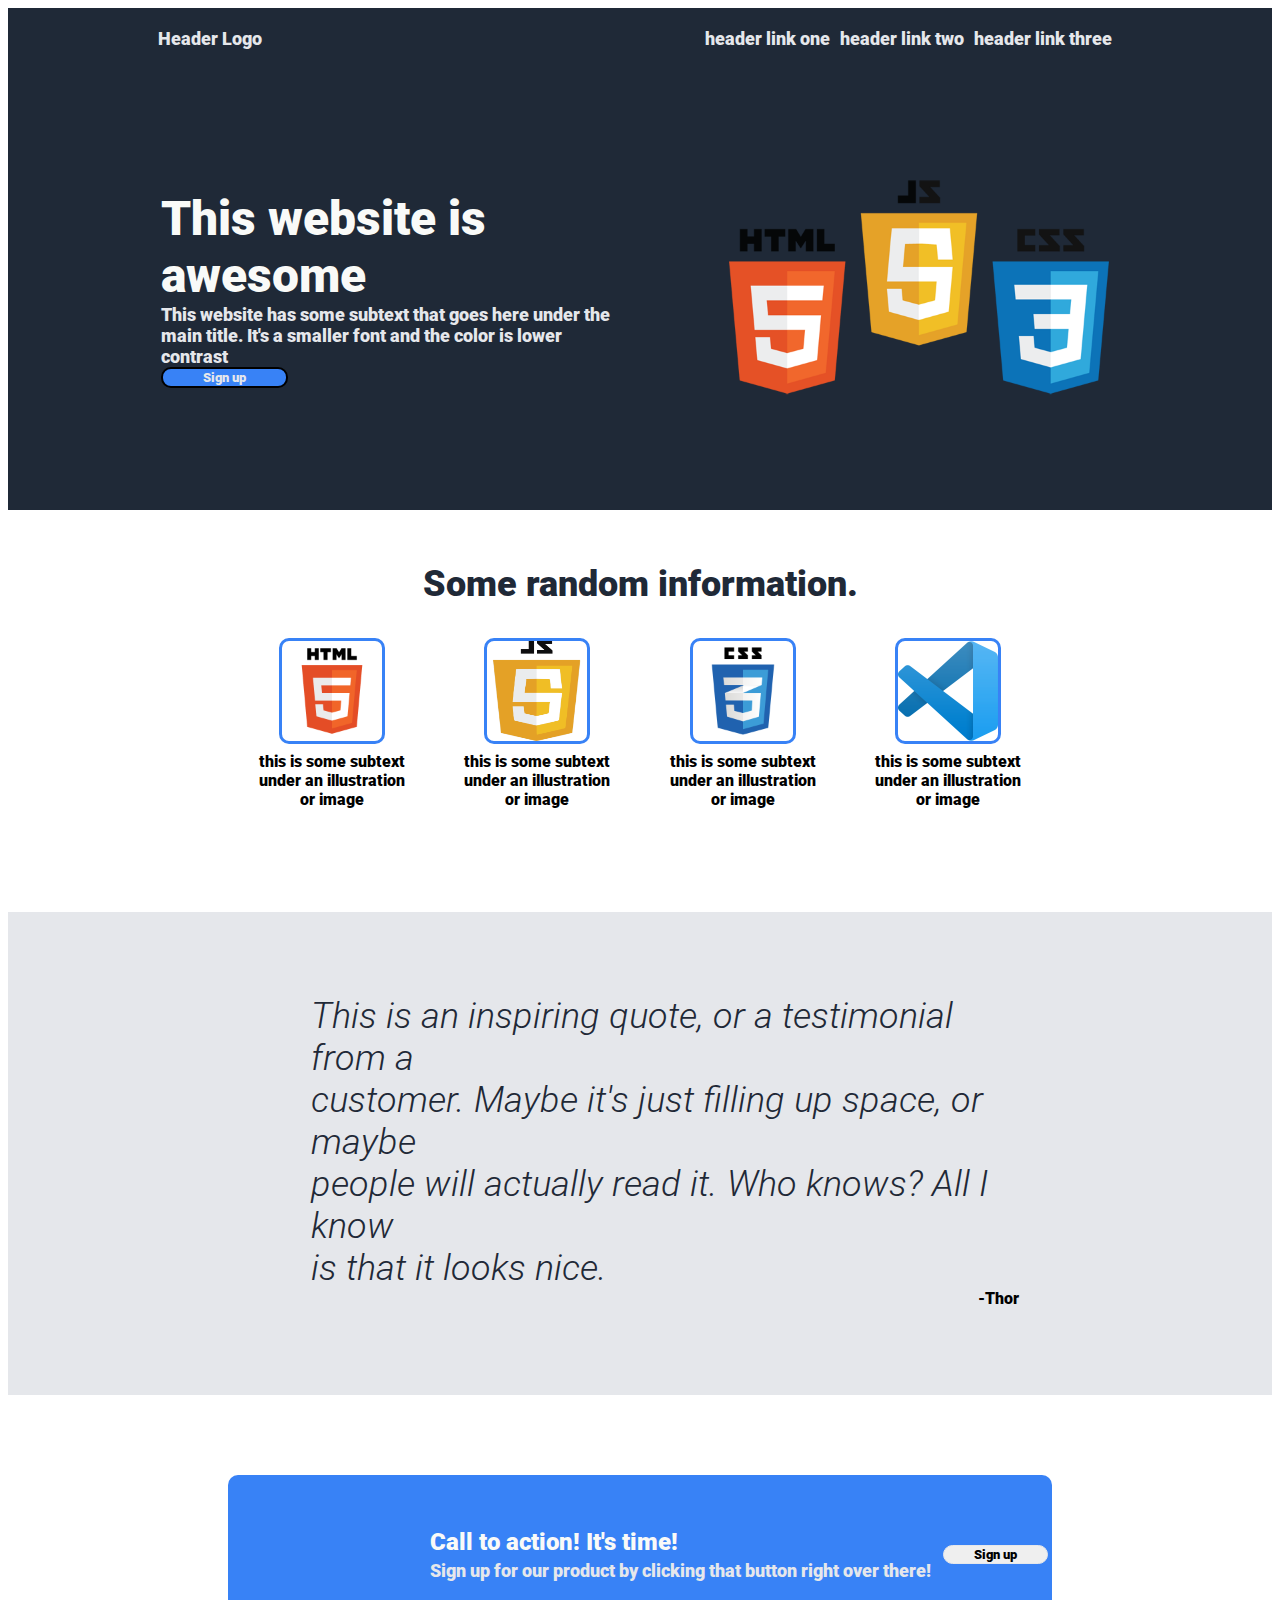
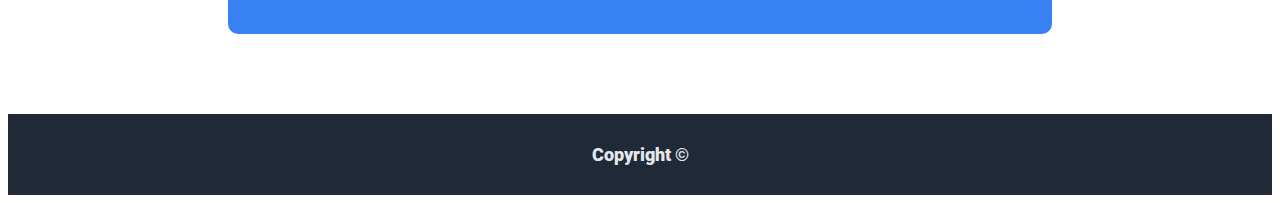
==== index.html @ 7792895f "header&footer fix +formating" ====
<!DOCTYPE html>
<html lang="en">

<head>
	<meta charset="UTF-8">
	<meta http-equiv="X-UA-Compatible" content="IE=edge">
	<meta name="viewport" content="width=device-width, initial-scale=1.0">
	<meta name="author" content="Reithauser Roland, www.rolandreithauser.com">
	<meta name="description" content="Brainnest project with CSS">
	<meta name="generator" content="Reithauser Roland">
	<meta name="keywords" content="HTML CSS">
	<title>Main HTML Project CSS</title>
	<link href="https://cdn.jsdelivr.net/npm/bootstrap@5.1.3/dist/css/bootstrap.min.css" rel="stylesheet"
		integrity="sha384-1BmE4kWBq78iYhFldvKuhfTAU6auU8tT94WrHftjDbrCEXSU1oBoqyl2QvZ6jIW3" crossorigin="anonymous">
	<link rel="stylesheet" href="./bs5/css/bootstrap.min.css" type="text/css">
	<link rel="stylesheet" href="./css/style.css" type="text/css">
</head>

<body>
	<header>
		<section class="headersection">
			<div class="topnav" id="topnav">
				<a class="headerlogo">Header Logo</a>
				<div class="topnav-right">
					<a href="#headerlinkone">header link one</a>
					<a href="#header link two">header link two</a>
					<a href="#header link three">header link three</a>
				</div>
			</div>
		</section>
	</header>

	<section class="section-1">
		<table class="tablesection1">
			<tr>
				<td>
					<p class="awesome">This website is <br> awesome</p>
					<p class="awesomelower">This website has some subtext that goes here under the <br>
						main title. It's a smaller font and the color is lower <br> contrast
					</p>
					<p><button title="button" type="button" class="btn buttonsection1">Sign up</button></p>
				</td>
				<td><img class="imgsection1" src="./images/html5-js-css3.png" alt="HTML5 logo, JS logo, CSS3 logo"></td>
			</tr>
		</table>
	</section>

	<section class="section-2">
		<table class="tablesection2">
			<tr>
				<th class="informationheadertext" colspan="4">Some random information.</th>
			</tr>
			<tr>
				<td><img class="imgsection2" src="./images/html5.png" alt="html logo"></td>
				<td><img class="imgsection2" src="./images/js.png" alt="js logo"></td>
				<td><img class="imgsection2" src="./images/css3.png" alt="css3 logo"></td>
				<td><img class="imgsection2" src="./images/vsc.png" alt="vsc logo"></td>
			</tr>
			<tr>
				<td>this is some subtext <br> under an illustration <br> or image</td>
				<td>this is some subtext <br> under an illustration <br> or image</td>
				<td>this is some subtext <br> under an illustration <br> or image</td>
				<td>this is some subtext <br> under an illustration <br> or image</td>
			</tr>
		</table>
	</section>

	<section class="section-3">
		<table class="tablesection3">
			<tr>
				<td>
					<p class="quotetext">This is an inspiring quote, or a testimonial from a <br>
						customer. Maybe it's just filling up space, or maybe <br>
						people will actually read it. Who knows? All I know <br>
						is that it looks nice.
					</p>
					<p class="thor">-Thor</p>
				</td>
			</tr>
			<tr>
				<td>

				</td>
			</tr>
		</table>
	</section>

	<section class="section-4">
		<label class="section4label" for="">
			<table class="section4table">
				<tr>
					<td class="section4bigger">Call to action! It's time!</td>
					<td rowspan="2"><button title="button" type="button" class="btn btn-primary buttonsection4">Sign
							up</button></td>
				</tr>
				<tr>
					<td class="section4smaller">Sign up for our product by clicking that button right over there!</td>
				</tr>
			</table>
		</label>
	</section>

	<footer>
		<p>Copyright &copy;</p>
	</footer>
</body>

</html>
---- css/style.css ----
@font-face {
    font-family: 'RobotoBlack';
    src: url(../Font_Family/Roboto-Black.ttf) format('truetype');
}
@font-face {
    font-family: 'RobotoBold';
    src: url(../Font_Family/Roboto-Bold.ttf) format('truetype');
    font-weight: bold;
}
@font-face {
    font-family: 'RobotoLightItalic';
    src: url(../Font_Family/Roboto-LightItalic.ttf) format('truetype');
    font-style: italic;
    font-weight: lighter;
}

* {
    font-family: 'RobotoBlack', sans-serif;
}
p {
    margin: 0;
    padding: 0;
}
header {
    background-color: #1f2937;
}
.headersection {
    padding-top: 20px;
    padding-bottom: 20px;
    padding-left: 150px;
    padding-right: 150px;
}
.topnav-right {
    text-decoration: none;
    font-size: 18px;
    color: #e5e7eb;
    float: right;
}
.headerlogo{
    text-decoration: none;
    color: #f9faf8;
    font-size: 24px;
}
.topnav {
    color: #f9faf8;
    position: relative;
    background-color: #1f2937;
    overflow: hidden;
}
.topnav a {
    float: left;
    color: #e5e7eb;
    padding-right: 10px;
    text-decoration: none;
    font-size: 18px;
}
.topnav a:hover {
    background-color: #1f2937;
    color: #f9faf8;
}
.topnav a.active {
    background-color: #1f2937;
    color: #e5e7eb;
}
.section-1 {
    background-color: #1f2937;
    padding-left: 150px;
    padding-right: 150px;
    padding-top: 100px;
    padding-bottom: 100px;
}
.awesome {
    font-size: 48px;
    font-weight: 800;
    color: #f9faf8;
}
.buttonsection1{
    background-color: #3882f6;
    color: #e5e7eb;
    border-style:solid;
    border-radius: 10px;
    padding-left: 40px;
    padding-right: 40px;
}
.imgsection1 {
    max-width: 400px; 
}
table {
    width: 100%;
}
.imgsection1 {
    float: right;
}
.awesomelower {
    font-size: 18px;
    color: #E5E7EB;
    font-family: 'RobotoBlack', sans-serif;
}
.section-2 {
    padding-left: 220px;
    padding-right: 220px;
    padding-top: 50px;
    padding-bottom: 100px;
}
.imgsection2 {
    max-height: 100px;
    width: 100px;
    border-radius: 10px;
    border: 3px solid #3882f6;
}
.informationheadertext {
    padding-bottom: 30px;
    font-size: 36px;
    font-weight: 800;
    color: #1f2937;
    text-align: center;
}
.tablesection2 {
    text-align: center;
}
.section-3 {
    background-color: #e5e7eb;
    padding-left: 250px;
    padding-right: 250px;
    padding-top: 80px;
    padding-bottom: 80px;
}
.quotetext {
    font-family: 'RobotoLightItalic', sans-serif;
    font-size: 36px;
    font-weight: 300;
    color: #1f2937;
    display: block;
    text-align: left;
    float: inline-start;
    margin-left: 50px;
}
.thor {
    display: block;
    float: inline-end;
    text-align: right;
}
.section-4 {
    margin: auto;
    padding-top: 80px;
    padding-bottom: 80px;
    padding-left: 220px;
    padding-right: 220px;
}
.section4bigger {
    color: #f9faf8;
    font-size: 24px;
    padding-left: 50px;
}
.section4smaller {
    color: #E5E7EB;
    font-size: 18px;
    padding-left: 50px;
}
.buttonsection4 {
    border: 1px solid #e5e7eb;
    border-radius: 10px;
    padding-left: 30px;
    padding-right: 30px;
}
.section4label {
    border-radius: 10px;
    padding-left: 150px;
    padding-top: 50px;
    padding-bottom: 50px;
    margin-left: auto;
    display: block;
    top: 0;
    background-color: #3882f6;
}
footer {
    background-color: #1f2937;
    color: #e5e7eb;
    font-size: 18px;
    padding-top: 30px;
    padding-bottom: 30px;
    text-align: center;
}
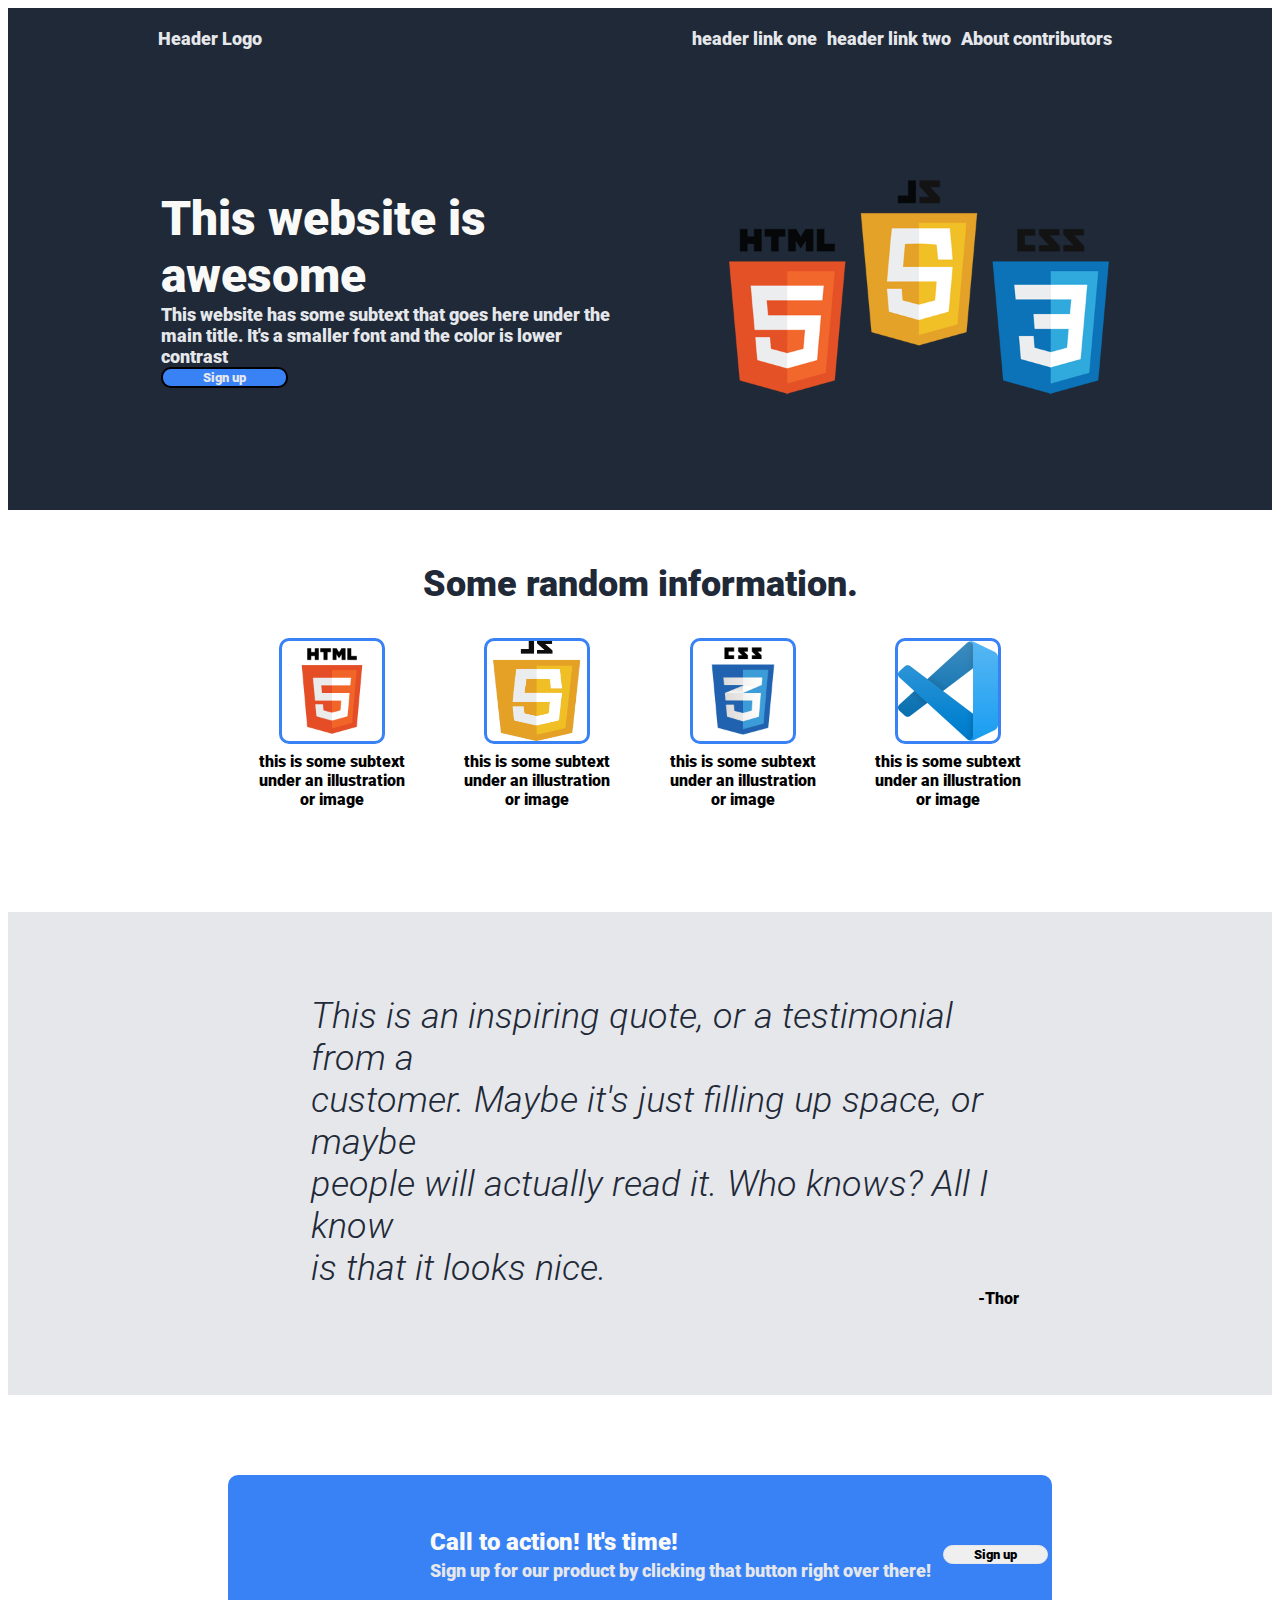
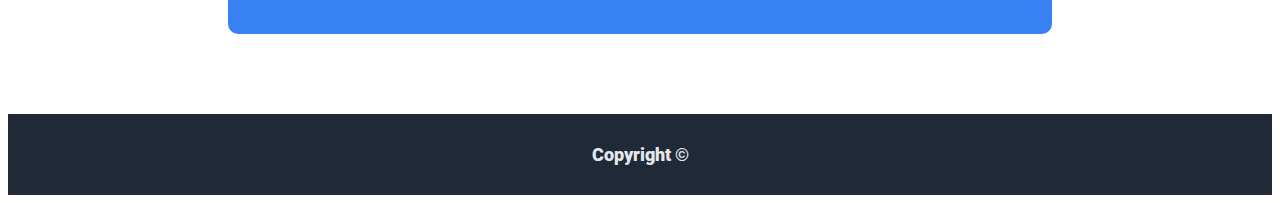
==== commit 535cea60: "added About page" ====
--- a/index.html
+++ b/index.html
@@ -24,7 +24,7 @@
 				<div class="topnav-right">
 					<a href="#headerlinkone">header link one</a>
 					<a href="#header link two">header link two</a>
-					<a href="#header link three">header link three</a>
+					<a href="./pages/about.html">About contributors</a>
 				</div>
 			</div>
 		</section>
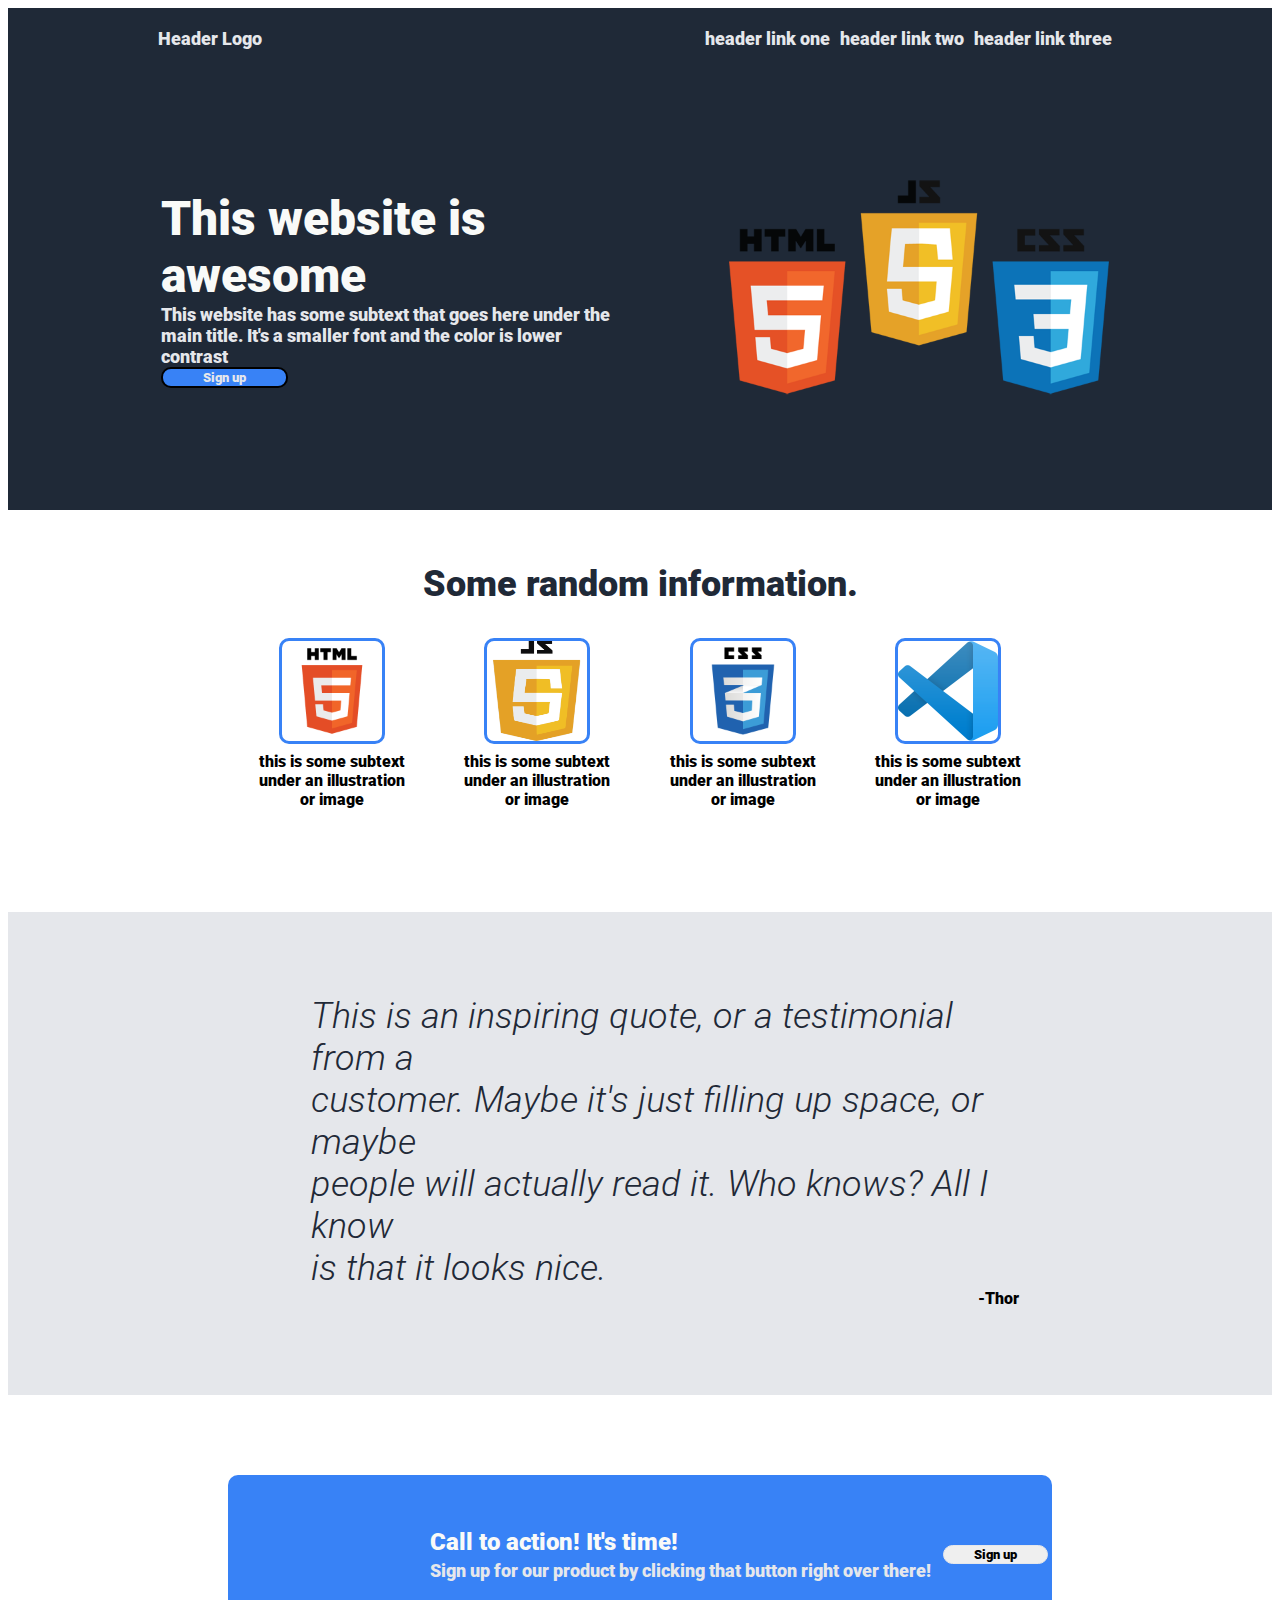
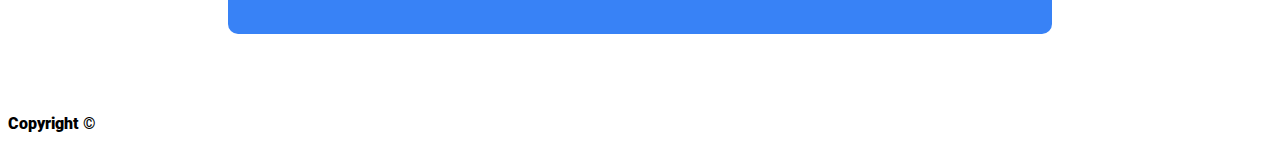
==== commit 06f78d84: "Add files via upload" ====
--- a/index.html
+++ b/index.html
@@ -1,108 +1,98 @@
-<!DOCTYPE html>
-<html lang="en">
-
-<head>
-	<meta charset="UTF-8">
-	<meta http-equiv="X-UA-Compatible" content="IE=edge">
-	<meta name="viewport" content="width=device-width, initial-scale=1.0">
-	<meta name="author" content="Reithauser Roland, www.rolandreithauser.com">
-	<meta name="description" content="Brainnest project with CSS">
-	<meta name="generator" content="Reithauser Roland">
-	<meta name="keywords" content="HTML CSS">
-	<title>Main HTML Project CSS</title>
-	<link href="https://cdn.jsdelivr.net/npm/bootstrap@5.1.3/dist/css/bootstrap.min.css" rel="stylesheet"
-		integrity="sha384-1BmE4kWBq78iYhFldvKuhfTAU6auU8tT94WrHftjDbrCEXSU1oBoqyl2QvZ6jIW3" crossorigin="anonymous">
-	<link rel="stylesheet" href="./bs5/css/bootstrap.min.css" type="text/css">
-	<link rel="stylesheet" href="./css/style.css" type="text/css">
-</head>
-
-<body>
-	<header>
-		<section class="headersection">
-			<div class="topnav" id="topnav">
-				<a class="headerlogo">Header Logo</a>
-				<div class="topnav-right">
-					<a href="#headerlinkone">header link one</a>
-					<a href="#header link two">header link two</a>
-					<a href="./pages/about.html">About contributors</a>
-				</div>
-			</div>
-		</section>
-	</header>
-
-	<section class="section-1">
-		<table class="tablesection1">
-			<tr>
-				<td>
-					<p class="awesome">This website is <br> awesome</p>
-					<p class="awesomelower">This website has some subtext that goes here under the <br>
-						main title. It's a smaller font and the color is lower <br> contrast
-					</p>
-					<p><button title="button" type="button" class="btn buttonsection1">Sign up</button></p>
-				</td>
-				<td><img class="imgsection1" src="./images/html5-js-css3.png" alt="HTML5 logo, JS logo, CSS3 logo"></td>
-			</tr>
-		</table>
-	</section>
-
-	<section class="section-2">
-		<table class="tablesection2">
-			<tr>
-				<th class="informationheadertext" colspan="4">Some random information.</th>
-			</tr>
-			<tr>
-				<td><img class="imgsection2" src="./images/html5.png" alt="html logo"></td>
-				<td><img class="imgsection2" src="./images/js.png" alt="js logo"></td>
-				<td><img class="imgsection2" src="./images/css3.png" alt="css3 logo"></td>
-				<td><img class="imgsection2" src="./images/vsc.png" alt="vsc logo"></td>
-			</tr>
-			<tr>
-				<td>this is some subtext <br> under an illustration <br> or image</td>
-				<td>this is some subtext <br> under an illustration <br> or image</td>
-				<td>this is some subtext <br> under an illustration <br> or image</td>
-				<td>this is some subtext <br> under an illustration <br> or image</td>
-			</tr>
-		</table>
-	</section>
-
-	<section class="section-3">
-		<table class="tablesection3">
-			<tr>
-				<td>
-					<p class="quotetext">This is an inspiring quote, or a testimonial from a <br>
-						customer. Maybe it's just filling up space, or maybe <br>
-						people will actually read it. Who knows? All I know <br>
-						is that it looks nice.
-					</p>
-					<p class="thor">-Thor</p>
-				</td>
-			</tr>
-			<tr>
-				<td>
-
-				</td>
-			</tr>
-		</table>
-	</section>
-
-	<section class="section-4">
-		<label class="section4label" for="">
-			<table class="section4table">
-				<tr>
-					<td class="section4bigger">Call to action! It's time!</td>
-					<td rowspan="2"><button title="button" type="button" class="btn btn-primary buttonsection4">Sign
-							up</button></td>
-				</tr>
-				<tr>
-					<td class="section4smaller">Sign up for our product by clicking that button right over there!</td>
-				</tr>
-			</table>
-		</label>
-	</section>
-
-	<footer>
-		<p>Copyright &copy;</p>
-	</footer>
-</body>
-
+<!DOCTYPE html>
+<html lang="en">
+
+<head>
+    <meta charset="UTF-8">
+    <meta http-equiv="X-UA-Compatible" content="IE=edge">
+    <meta name="viewport" content="width=device-width, initial-scale=1.0">
+    <meta name="author" content="Reithauser Roland, www.rolandreithauser.com">
+    <meta name="description" content="Brainnest project with CSS">
+    <meta name="generator" content="Reithauser Roland">
+    <meta name="keywords" content="HTML CSS">
+    <title>Main HTML Project CSS</title>
+    <link rel="stylesheet" href="./css/style.css" type="text/css">
+</head>
+<header>
+    <section class="headersection">
+        <div class="topnav" id="topnav">
+            <a class="headerlogo">Header Logo</a>
+            <div class="topnav-right">
+                <a href="#headerlinkone">header link one</a>
+                <a href="#header link two">header link two</a>
+                <a href="#header link three">header link three</a>
+            </div>
+        </div>
+    </section>
+</header>
+
+<body>
+    <section class="section-1">
+        <table class="tablesection1">
+            <tr>
+                <td>
+                    <p class="awesome">This website is <br> awesome</p>
+                    <p class="awesomelower">This website has some subtext that goes here under the <br> main title. It's
+                        a smaller font and the color is lower <br> contrast</p>
+                    <p><button title="button" type="button" class="btn buttonsection1">Sign up</button></p>
+                </td>
+                <td><img class="imgsection1" src="./images/html5-js-css3.png" alt="HTML5 logo, JS logo, CSS3 logo"></td>
+            </tr>
+        </table>
+    </section>
+    <section class="section-2">
+        <table class="tablesection2">
+            <tr>
+                <th class="informationheadertext" colspan="4">Some random information.</th>
+            </tr>
+            <tr>
+                <td><img class="imgsection2" src="./images/html5.png" alt="html logo"></td>
+                <td><img class="imgsection2" src="./images/js.png" alt="js logo"></td>
+                <td><img class="imgsection2" src="./images/css3.png" alt="css3 logo"></td>
+                <td><img class="imgsection2" src="./images/vsc.png" alt="vsc logo"></td>
+            </tr>
+            <tr>
+                <td>this is some subtext <br> under an illustration <br> or image</td>
+                <td>this is some subtext <br> under an illustration <br> or image</td>
+                <td>this is some subtext <br> under an illustration <br> or image</td>
+                <td>this is some subtext <br> under an illustration <br> or image</td>
+            </tr>
+        </table>
+    </section>
+    <section class="section-3">
+        <table class="tablesection3">
+            <tr>
+                <td>
+                    <p class="quotetext">This is an inspiring quote, or a testimonial from a <br> customer. Maybe it's
+                        just
+                        filling up space, or maybe <br> people will actually read it. Who knows? All I know <br> is that
+                        it
+                        looks nice.</p><p class="thor">-Thor</p>
+                </td>
+            </tr>
+            <tr>
+                <td>
+                    
+                </td>
+            </tr>
+        </table>
+    </section>
+    <section class="section-4">
+        <label class="section4label" for="">
+            <table class="section4table">
+                <tr>
+                    <td class="section4bigger">Call to action! It's time!</td>
+                    <td rowspan="2"><button title="button" type="button" class="buttonsection4">Sign
+                            up</button></td>
+                </tr>
+                <tr>
+                    <td class="section4smaller">Sign up for our product by clicking that button right over there!</td>
+                </tr>
+            </table>
+        </label>
+    </section>
+    <section class="footer">
+        <p>Copyright &copy;</p>
+    </section>
+</body>
+
 </html>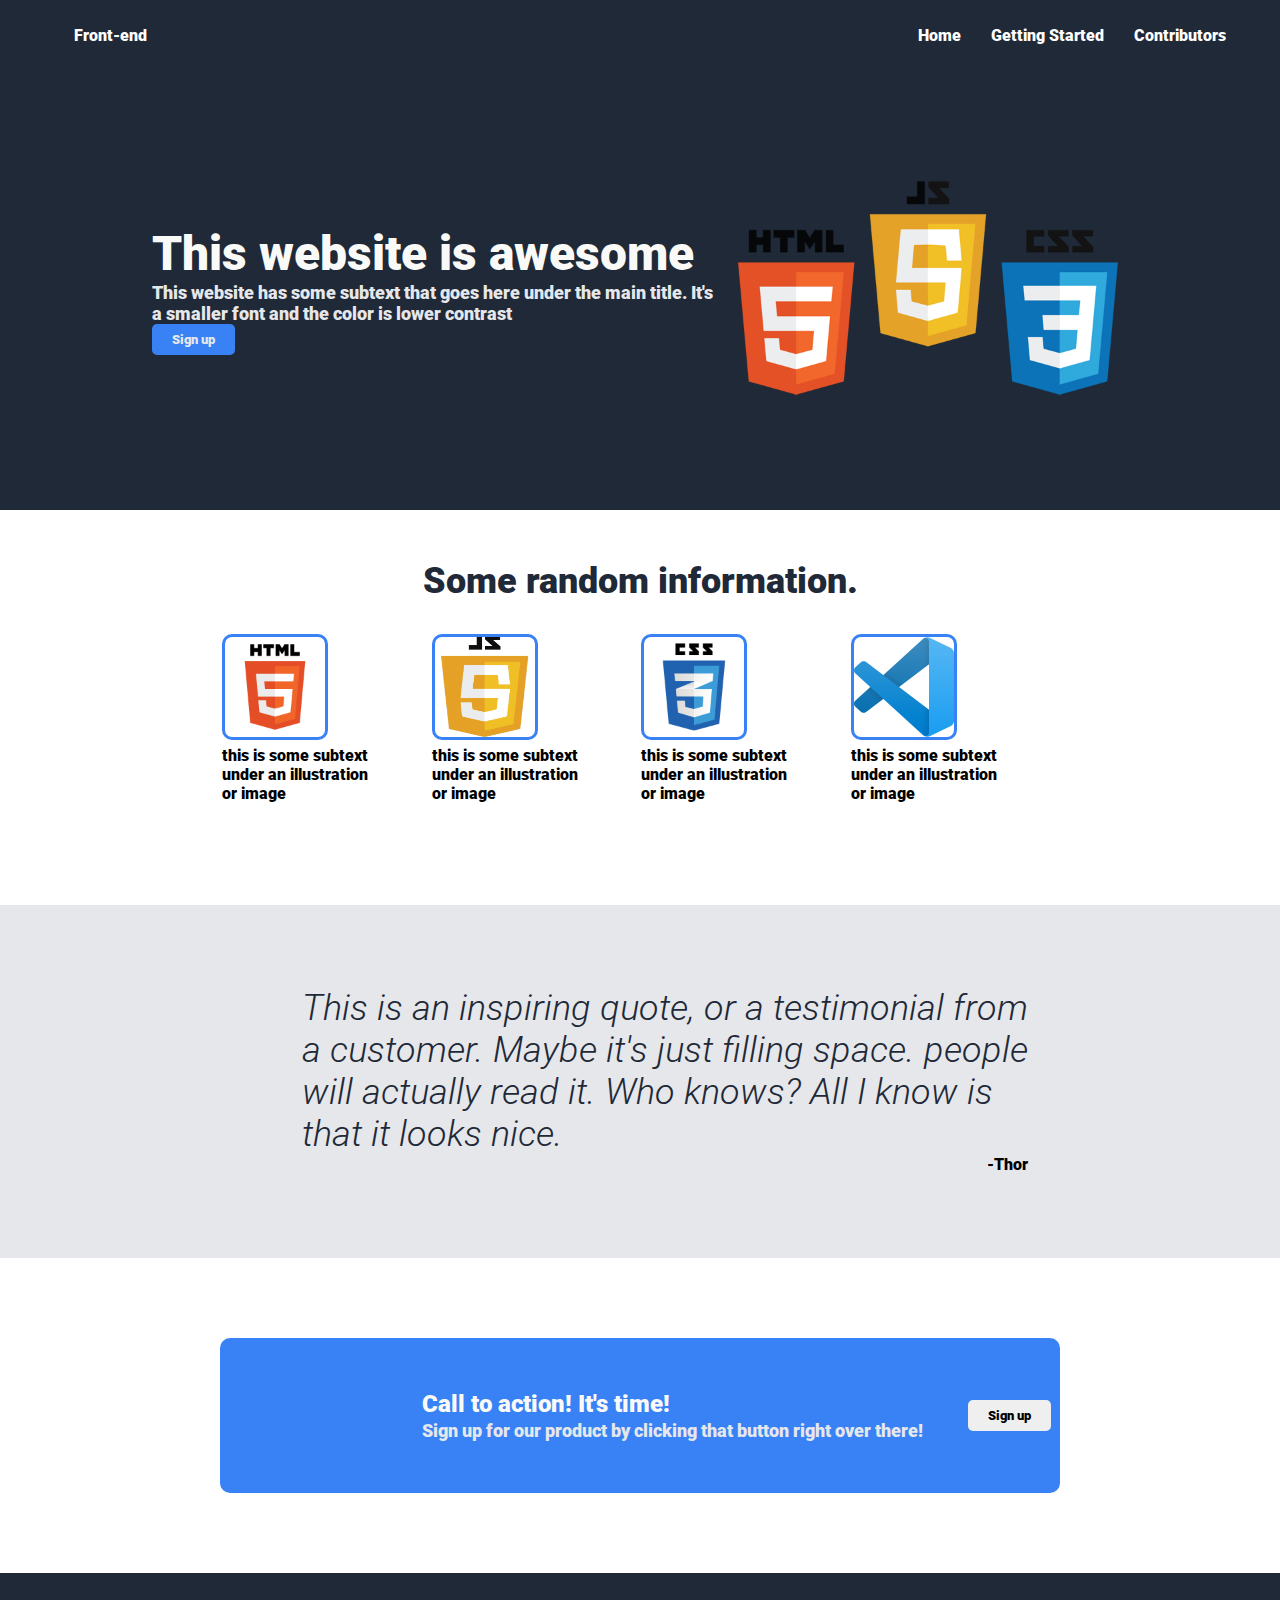
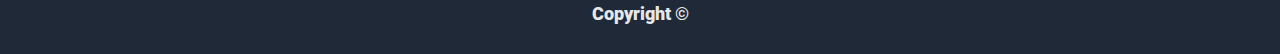
==== commit 42a59d8d: "- Refactor page and Add  page" ====
--- a/index.html
+++ b/index.html
@@ -1,98 +1,96 @@
-<!DOCTYPE html>
-<html lang="en">
-
-<head>
-    <meta charset="UTF-8">
-    <meta http-equiv="X-UA-Compatible" content="IE=edge">
-    <meta name="viewport" content="width=device-width, initial-scale=1.0">
-    <meta name="author" content="Reithauser Roland, www.rolandreithauser.com">
-    <meta name="description" content="Brainnest project with CSS">
-    <meta name="generator" content="Reithauser Roland">
-    <meta name="keywords" content="HTML CSS">
-    <title>Main HTML Project CSS</title>
-    <link rel="stylesheet" href="./css/style.css" type="text/css">
-</head>
-<header>
-    <section class="headersection">
-        <div class="topnav" id="topnav">
-            <a class="headerlogo">Header Logo</a>
-            <div class="topnav-right">
-                <a href="#headerlinkone">header link one</a>
-                <a href="#header link two">header link two</a>
-                <a href="#header link three">header link three</a>
-            </div>
-        </div>
-    </section>
-</header>
-
-<body>
-    <section class="section-1">
-        <table class="tablesection1">
-            <tr>
-                <td>
-                    <p class="awesome">This website is <br> awesome</p>
-                    <p class="awesomelower">This website has some subtext that goes here under the <br> main title. It's
-                        a smaller font and the color is lower <br> contrast</p>
-                    <p><button title="button" type="button" class="btn buttonsection1">Sign up</button></p>
-                </td>
-                <td><img class="imgsection1" src="./images/html5-js-css3.png" alt="HTML5 logo, JS logo, CSS3 logo"></td>
-            </tr>
-        </table>
-    </section>
-    <section class="section-2">
-        <table class="tablesection2">
-            <tr>
-                <th class="informationheadertext" colspan="4">Some random information.</th>
-            </tr>
-            <tr>
-                <td><img class="imgsection2" src="./images/html5.png" alt="html logo"></td>
-                <td><img class="imgsection2" src="./images/js.png" alt="js logo"></td>
-                <td><img class="imgsection2" src="./images/css3.png" alt="css3 logo"></td>
-                <td><img class="imgsection2" src="./images/vsc.png" alt="vsc logo"></td>
-            </tr>
-            <tr>
-                <td>this is some subtext <br> under an illustration <br> or image</td>
-                <td>this is some subtext <br> under an illustration <br> or image</td>
-                <td>this is some subtext <br> under an illustration <br> or image</td>
-                <td>this is some subtext <br> under an illustration <br> or image</td>
-            </tr>
-        </table>
-    </section>
-    <section class="section-3">
-        <table class="tablesection3">
-            <tr>
-                <td>
-                    <p class="quotetext">This is an inspiring quote, or a testimonial from a <br> customer. Maybe it's
-                        just
-                        filling up space, or maybe <br> people will actually read it. Who knows? All I know <br> is that
-                        it
-                        looks nice.</p><p class="thor">-Thor</p>
-                </td>
-            </tr>
-            <tr>
-                <td>
-                    
-                </td>
-            </tr>
-        </table>
-    </section>
-    <section class="section-4">
-        <label class="section4label" for="">
-            <table class="section4table">
-                <tr>
-                    <td class="section4bigger">Call to action! It's time!</td>
-                    <td rowspan="2"><button title="button" type="button" class="buttonsection4">Sign
-                            up</button></td>
-                </tr>
-                <tr>
-                    <td class="section4smaller">Sign up for our product by clicking that button right over there!</td>
-                </tr>
-            </table>
-        </label>
-    </section>
-    <section class="footer">
-        <p>Copyright &copy;</p>
-    </section>
-</body>
-
+<!DOCTYPE html>
+<html lang="en">
+
+<head>
+    <meta charset="UTF-8">
+    <meta http-equiv="X-UA-Compatible" content="IE=edge">
+    <meta name="viewport" content="width=device-width, initial-scale=1.0">
+    <meta name="author" content="Reithauser Roland, www.rolandreithauser.com">
+    <meta name="description" content="Brainnest project with CSS">
+    <meta name="generator" content="Reithauser Roland">
+    <meta name="keywords" content="HTML CSS">
+    <title>Main HTML Project CSS</title>
+    <link rel="stylesheet" href="./css/style.css" type="text/css">
+</head>
+
+<body>
+    <header>
+        <nav>
+            <a href="./index.html">Front-end</a>
+            <div class="topnav-right">
+                <a href="./index.html">Home</a>
+                <a href="./pages/gettingstarted.html">Getting Started</a>
+                <a href="./pages/about.html">Contributors</a>
+            </div>
+        </nav>
+    </header>
+
+    <section class="section-1">
+        <table>
+            <tr>
+                <td>
+                    <h1 class="awesome">This website is awesome</h1>
+                    <p class="awesomelower">This website has some subtext that goes here under the main title. It's a
+                        smaller font and the color is lower contrast</p>
+                    <button title="button" type="button" class="btn buttonsection1">Sign up</button>
+                </td>
+                <td><img class="imgsection1" src="./images/html5-js-css3.png" alt="HTML5 logo, JS logo, CSS3 logo"></td>
+            </tr>
+        </table>
+    </section>
+
+    <section class="section-2">
+        <table>
+            <caption class="informationheadertext">Some random information.</caption>
+            <tr>
+                <td><img class="imgsection2" src="./images/html5.png" alt="html logo"></td>
+                <td><img class="imgsection2" src="./images/js.png" alt="js logo"></td>
+                <td><img class="imgsection2" src="./images/css3.png" alt="css3 logo"></td>
+                <td><img class="imgsection2" src="./images/vsc.png" alt="vsc logo"></td>
+            </tr>
+            <tr>
+                <td>this is some subtext <br> under an illustration <br> or image</td>
+                <td>this is some subtext <br> under an illustration <br> or image</td>
+                <td>this is some subtext <br> under an illustration <br> or image</td>
+                <td>this is some subtext <br> under an illustration <br> or image</td>
+            </tr>
+        </table>
+    </section>
+
+    <section class="section-3">
+        <table class="tablesection3">
+            <tr>
+                <td>
+                    <blockquote class="quotetext">This is an inspiring quote, or a testimonial from a customer. Maybe it's just filling space. people will actually read it. Who knows? All I know is that it looks nice.</blockquote>
+                    <p class="thor">-Thor</p>
+                </td>
+            </tr>
+            <tr>
+                <td>
+
+                </td>
+            </tr>
+        </table>
+    </section>
+
+    <section class="section-4">
+        <label class="section4label" for="">
+            <table class="section4table">
+                <tr>
+                    <td class="section4bigger">Call to action! It's time!</td>
+                    <td rowspan="2"><button title="button" type="button" class="btn btn-primary buttonsection4">Sign
+                            up</button></td>
+                </tr>
+                <tr>
+                    <td class="section4smaller">Sign up for our product by clicking that button right over there!</td>
+                </tr>
+            </table>
+        </label>
+    </section>
+
+    <footer>
+        <p>Copyright &copy;</p>
+    </footer>
+</body>
+
 </html>--- a/css/style.css
+++ b/css/style.css
@@ -15,6 +15,8 @@
 }
 
 * {
+    margin: 0;
+    padding: 0;
     font-family: 'RobotoBlack', sans-serif;
 }
 p {
@@ -23,40 +25,35 @@
 }
 header {
     background-color: #1f2937;
-}
-.headersection {
-    padding-top: 20px;
-    padding-bottom: 20px;
-    padding-left: 150px;
-    padding-right: 150px;
-}
-.topnav-right {
+    padding: 10px;
+    box-shadow: 0px 2px 10px #ccc;
+    width: 100%;
+    overflow: hidden;
+  }
+  
+  nav {
+    display: flex;
+    justify-content: space-between;
+    align-items: center;
+    background-color: #1f2937;
+    padding:  1rem 4rem;
+    color: white;
+  }
+  
+  .topnav-right {
+    list-style: none;
+    display: flex;
+    gap: 30px;
+  }
+  
+  nav a {
     text-decoration: none;
-    font-size: 18px;
-    color: #e5e7eb;
-    float: right;
-}
-.headerlogo{
-    text-decoration: none;
-    color: #f9faf8;
-    font-size: 24px;
-}
-.topnav {
-    color: #f9faf8;
-    position: relative;
-    background-color: #1f2937;
-    overflow: hidden;
-}
-.topnav a {
-    float: left;
-    color: #e5e7eb;
-    padding-right: 10px;
-    text-decoration: none;
-    font-size: 18px;
-}
-.topnav a:hover {
-    background-color: #1f2937;
-    color: #f9faf8;
+    color: white;
+  }
+
+  .topnav a:hover {
+      background-color: #1f2937;
+      color: #f9faf8;
 }
 .topnav a.active {
     background-color: #1f2937;
@@ -77,10 +74,9 @@
 .buttonsection1{
     background-color: #3882f6;
     color: #e5e7eb;
-    border-style:solid;
-    border-radius: 10px;
-    padding-left: 40px;
-    padding-right: 40px;
+    border-style: none;
+    border-radius: 5px;
+    padding: 8px 20px;
 }
 .imgsection1 {
     max-width: 400px; 
@@ -159,9 +155,9 @@
 }
 .buttonsection4 {
     border: 1px solid #e5e7eb;
-    border-radius: 10px;
-    padding-left: 30px;
-    padding-right: 30px;
+    border-style: none;
+    border-radius: 5px;
+    padding: 8px 20px;
 }
 .section4label {
     border-radius: 10px;
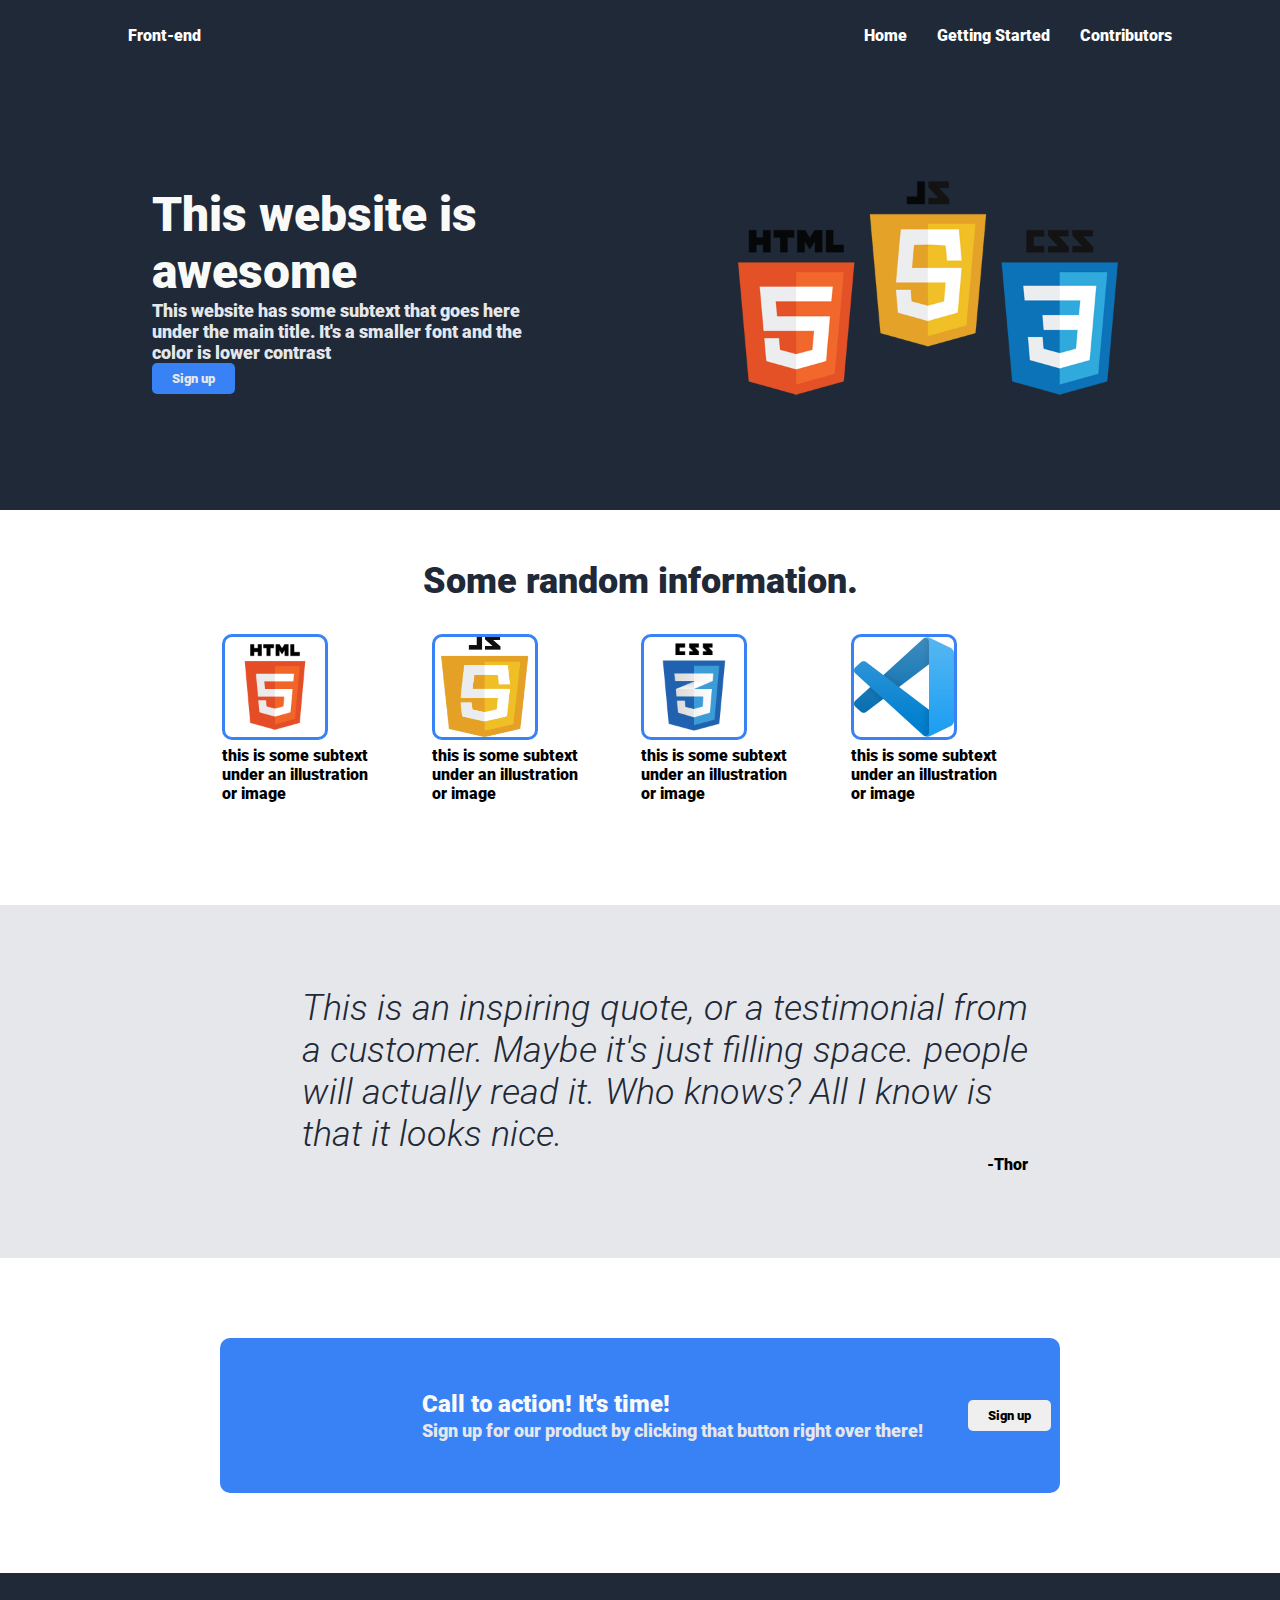
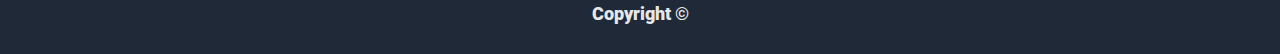
==== commit bac046b7: "- Align nav with the content" ====
--- a/index.html
+++ b/index.html
@@ -29,7 +29,7 @@
         <table>
             <tr>
                 <td>
-                    <h1 class="awesome">This website is awesome</h1>
+                    <h1 class="awesome">This website is <br> awesome</h1>
                     <p class="awesomelower">This website has some subtext that goes here under the main title. It's a
                         smaller font and the color is lower contrast</p>
                     <button title="button" type="button" class="btn buttonsection1">Sign up</button>
--- a/css/style.css
+++ b/css/style.css
@@ -36,7 +36,7 @@
     justify-content: space-between;
     align-items: center;
     background-color: #1f2937;
-    padding:  1rem 4rem;
+    padding:  1rem 7.375rem;
     color: white;
   }
   
@@ -70,6 +70,7 @@
     font-size: 48px;
     font-weight: 800;
     color: #f9faf8;
+    
 }
 .buttonsection1{
     background-color: #3882f6;
@@ -91,6 +92,7 @@
     font-size: 18px;
     color: #E5E7EB;
     font-family: 'RobotoBlack', sans-serif;
+    width: 25rem;
 }
 .section-2 {
     padding-left: 220px;
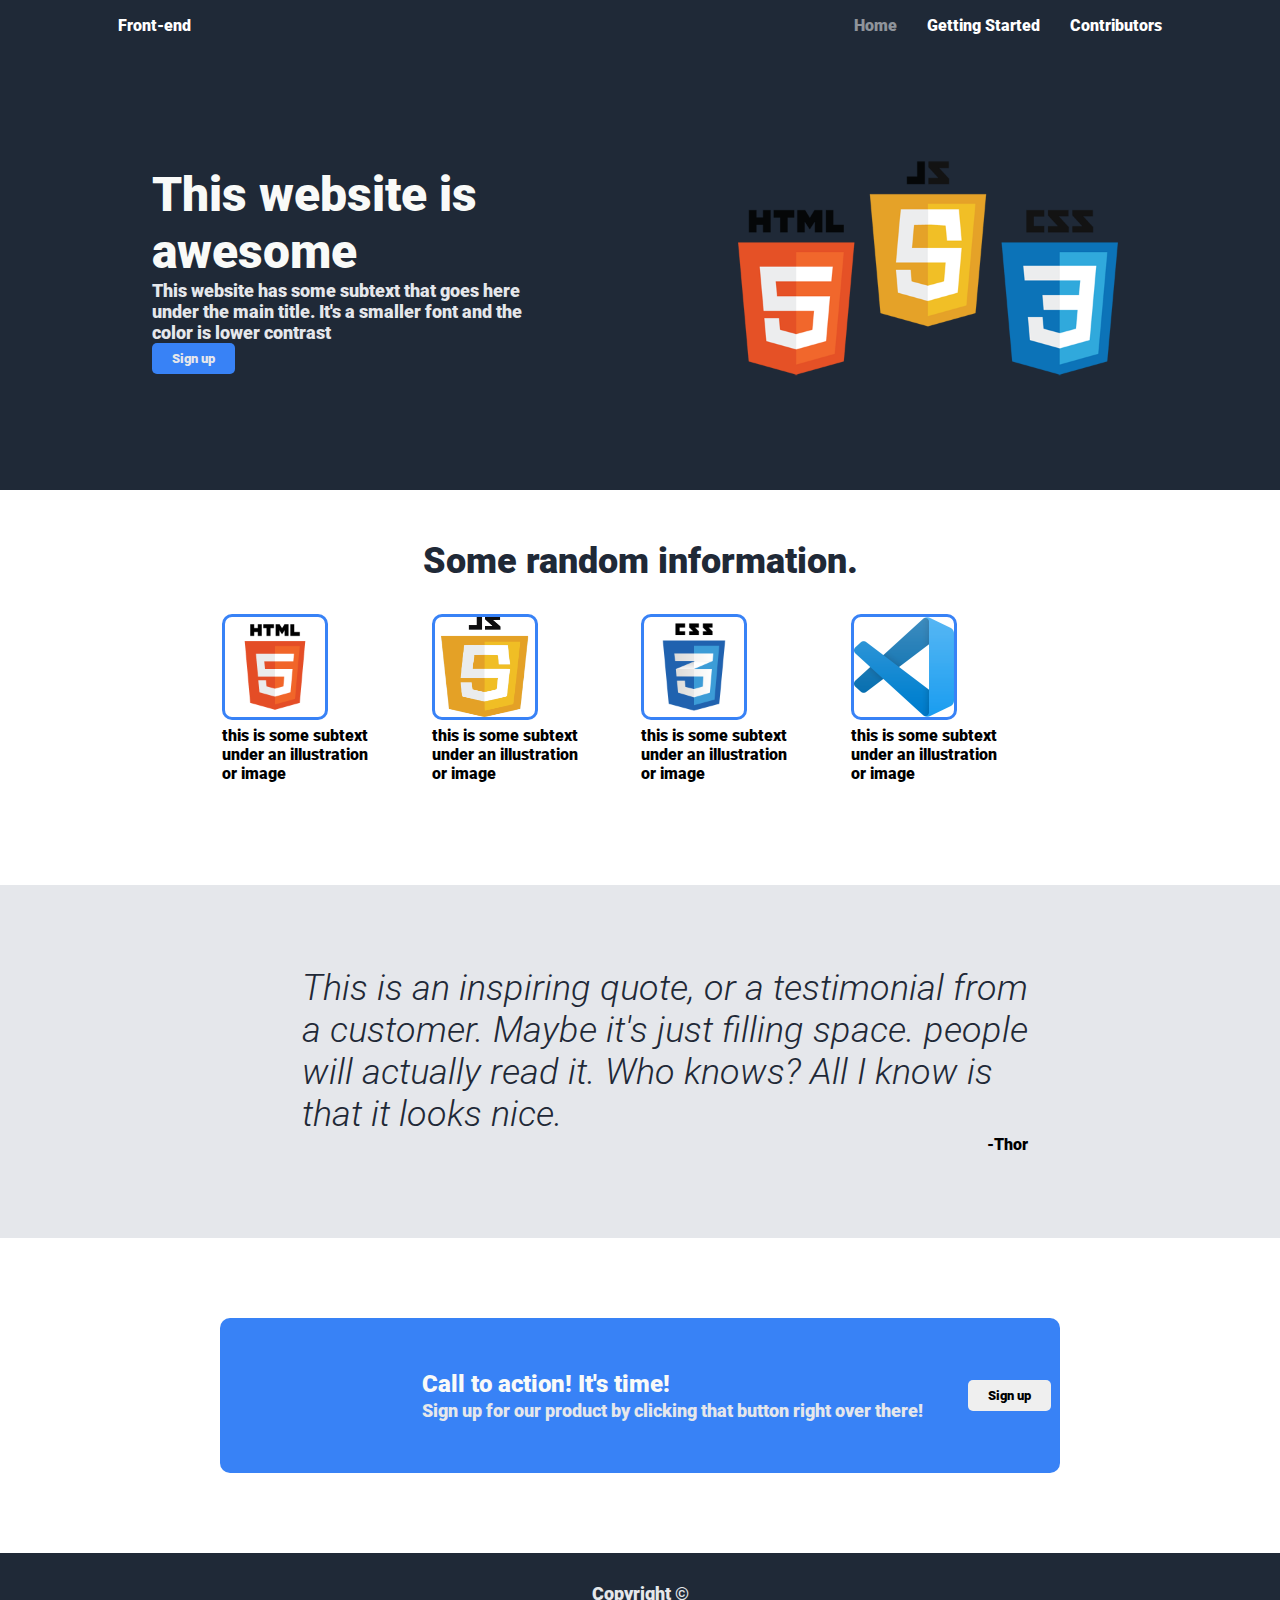
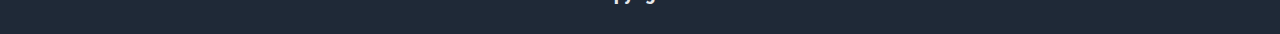
==== commit 65158c85: "- Remove Horizantal scroll" ====
--- a/index.html
+++ b/index.html
@@ -18,7 +18,7 @@
         <nav>
             <a href="./index.html">Front-end</a>
             <div class="topnav-right">
-                <a href="./index.html">Home</a>
+                <a class="sparkle" href="./index.html">Home</a>
                 <a href="./pages/gettingstarted.html">Getting Started</a>
                 <a href="./pages/about.html">Contributors</a>
             </div>
--- a/css/style.css
+++ b/css/style.css
@@ -1,181 +1,178 @@
 @font-face {
-    font-family: 'RobotoBlack';
-    src: url(../Font_Family/Roboto-Black.ttf) format('truetype');
+  font-family: "RobotoBlack";
+  src: url(../Font_Family/Roboto-Black.ttf) format("truetype");
 }
 @font-face {
-    font-family: 'RobotoBold';
-    src: url(../Font_Family/Roboto-Bold.ttf) format('truetype');
-    font-weight: bold;
+  font-family: "RobotoBold";
+  src: url(../Font_Family/Roboto-Bold.ttf) format("truetype");
+  font-weight: bold;
 }
 @font-face {
-    font-family: 'RobotoLightItalic';
-    src: url(../Font_Family/Roboto-LightItalic.ttf) format('truetype');
-    font-style: italic;
-    font-weight: lighter;
+  font-family: "RobotoLightItalic";
+  src: url(../Font_Family/Roboto-LightItalic.ttf) format("truetype");
+  font-style: italic;
+  font-weight: lighter;
 }
 
 * {
-    margin: 0;
-    padding: 0;
-    font-family: 'RobotoBlack', sans-serif;
+  margin: 0;
+  padding: 0;
+  font-family: "RobotoBlack", sans-serif;
 }
 p {
-    margin: 0;
-    padding: 0;
+  margin: 0;
+  padding: 0;
 }
 header {
-    background-color: #1f2937;
-    padding: 10px;
-    box-shadow: 0px 2px 10px #ccc;
-    width: 100%;
-    overflow: hidden;
-  }
-  
-  nav {
-    display: flex;
-    justify-content: space-between;
-    align-items: center;
-    background-color: #1f2937;
-    padding:  1rem 7.375rem;
-    color: white;
-  }
-  
-  .topnav-right {
-    list-style: none;
-    display: flex;
-    gap: 30px;
-  }
-  
-  nav a {
-    text-decoration: none;
-    color: white;
-  }
+  background-color: #1f2937;
+  box-shadow: 0px 2px 10px #ccc;
+  width: 100%;
+  overflow: hidden;
+}
 
-  .topnav a:hover {
-      background-color: #1f2937;
-      color: #f9faf8;
+nav {
+  display: flex;
+  justify-content: space-between;
+  align-items: center;
+  background-color: #1f2937;
+  padding: 1rem 7.375rem;
+  color: white;
 }
-.topnav a.active {
-    background-color: #1f2937;
-    color: #e5e7eb;
+
+.topnav-right {
+  list-style: none;
+  display: flex;
+  gap: 30px;
+}
+
+nav a {
+  text-decoration: none;
+  color: white;
+}
+
+.topnav-right a:hover {
+  opacity: 0.5;
+}
+
+.sparkle {
+  opacity: 0.5;
 }
 .section-1 {
-    background-color: #1f2937;
-    padding-left: 150px;
-    padding-right: 150px;
-    padding-top: 100px;
-    padding-bottom: 100px;
+  background-color: #1f2937;
+  padding-left: 150px;
+  padding-right: 150px;
+  padding-top: 100px;
+  padding-bottom: 100px;
 }
 .awesome {
-    font-size: 48px;
-    font-weight: 800;
-    color: #f9faf8;
-    
+  font-size: 48px;
+  font-weight: 800;
+  color: #f9faf8;
 }
-.buttonsection1{
-    background-color: #3882f6;
-    color: #e5e7eb;
-    border-style: none;
-    border-radius: 5px;
-    padding: 8px 20px;
+.buttonsection1 {
+  background-color: #3882f6;
+  color: #e5e7eb;
+  border-style: none;
+  border-radius: 5px;
+  padding: 8px 20px;
 }
 .imgsection1 {
-    max-width: 400px; 
+  max-width: 400px;
 }
 table {
-    width: 100%;
+  width: 100%;
 }
 .imgsection1 {
-    float: right;
+  float: right;
 }
 .awesomelower {
-    font-size: 18px;
-    color: #E5E7EB;
-    font-family: 'RobotoBlack', sans-serif;
-    width: 25rem;
+  font-size: 18px;
+  color: #e5e7eb;
+  font-family: "RobotoBlack", sans-serif;
+  width: 25rem;
 }
 .section-2 {
-    padding-left: 220px;
-    padding-right: 220px;
-    padding-top: 50px;
-    padding-bottom: 100px;
+  padding-left: 220px;
+  padding-right: 220px;
+  padding-top: 50px;
+  padding-bottom: 100px;
 }
 .imgsection2 {
-    max-height: 100px;
-    width: 100px;
-    border-radius: 10px;
-    border: 3px solid #3882f6;
+  max-height: 100px;
+  width: 100px;
+  border-radius: 10px;
+  border: 3px solid #3882f6;
 }
 .informationheadertext {
-    padding-bottom: 30px;
-    font-size: 36px;
-    font-weight: 800;
-    color: #1f2937;
-    text-align: center;
+  padding-bottom: 30px;
+  font-size: 36px;
+  font-weight: 800;
+  color: #1f2937;
+  text-align: center;
 }
 .tablesection2 {
-    text-align: center;
+  text-align: center;
 }
 .section-3 {
-    background-color: #e5e7eb;
-    padding-left: 250px;
-    padding-right: 250px;
-    padding-top: 80px;
-    padding-bottom: 80px;
+  background-color: #e5e7eb;
+  padding-left: 250px;
+  padding-right: 250px;
+  padding-top: 80px;
+  padding-bottom: 80px;
 }
 .quotetext {
-    font-family: 'RobotoLightItalic', sans-serif;
-    font-size: 36px;
-    font-weight: 300;
-    color: #1f2937;
-    display: block;
-    text-align: left;
-    float: inline-start;
-    margin-left: 50px;
+  font-family: "RobotoLightItalic", sans-serif;
+  font-size: 36px;
+  font-weight: 300;
+  color: #1f2937;
+  display: block;
+  text-align: left;
+  float: inline-start;
+  margin-left: 50px;
 }
 .thor {
-    display: block;
-    float: inline-end;
-    text-align: right;
+  display: block;
+  float: inline-end;
+  text-align: right;
 }
 .section-4 {
-    margin: auto;
-    padding-top: 80px;
-    padding-bottom: 80px;
-    padding-left: 220px;
-    padding-right: 220px;
+  margin: auto;
+  padding-top: 80px;
+  padding-bottom: 80px;
+  padding-left: 220px;
+  padding-right: 220px;
 }
 .section4bigger {
-    color: #f9faf8;
-    font-size: 24px;
-    padding-left: 50px;
+  color: #f9faf8;
+  font-size: 24px;
+  padding-left: 50px;
 }
 .section4smaller {
-    color: #E5E7EB;
-    font-size: 18px;
-    padding-left: 50px;
+  color: #e5e7eb;
+  font-size: 18px;
+  padding-left: 50px;
 }
 .buttonsection4 {
-    border: 1px solid #e5e7eb;
-    border-style: none;
-    border-radius: 5px;
-    padding: 8px 20px;
+  border: 1px solid #e5e7eb;
+  border-style: none;
+  border-radius: 5px;
+  padding: 8px 20px;
 }
 .section4label {
-    border-radius: 10px;
-    padding-left: 150px;
-    padding-top: 50px;
-    padding-bottom: 50px;
-    margin-left: auto;
-    display: block;
-    top: 0;
-    background-color: #3882f6;
+  border-radius: 10px;
+  padding-left: 150px;
+  padding-top: 50px;
+  padding-bottom: 50px;
+  margin-left: auto;
+  display: block;
+  top: 0;
+  background-color: #3882f6;
 }
 footer {
-    background-color: #1f2937;
-    color: #e5e7eb;
-    font-size: 18px;
-    padding-top: 30px;
-    padding-bottom: 30px;
-    text-align: center;
-}+  background-color: #1f2937;
+  color: #e5e7eb;
+  font-size: 18px;
+  padding-top: 30px;
+  padding-bottom: 30px;
+  text-align: center;
+}
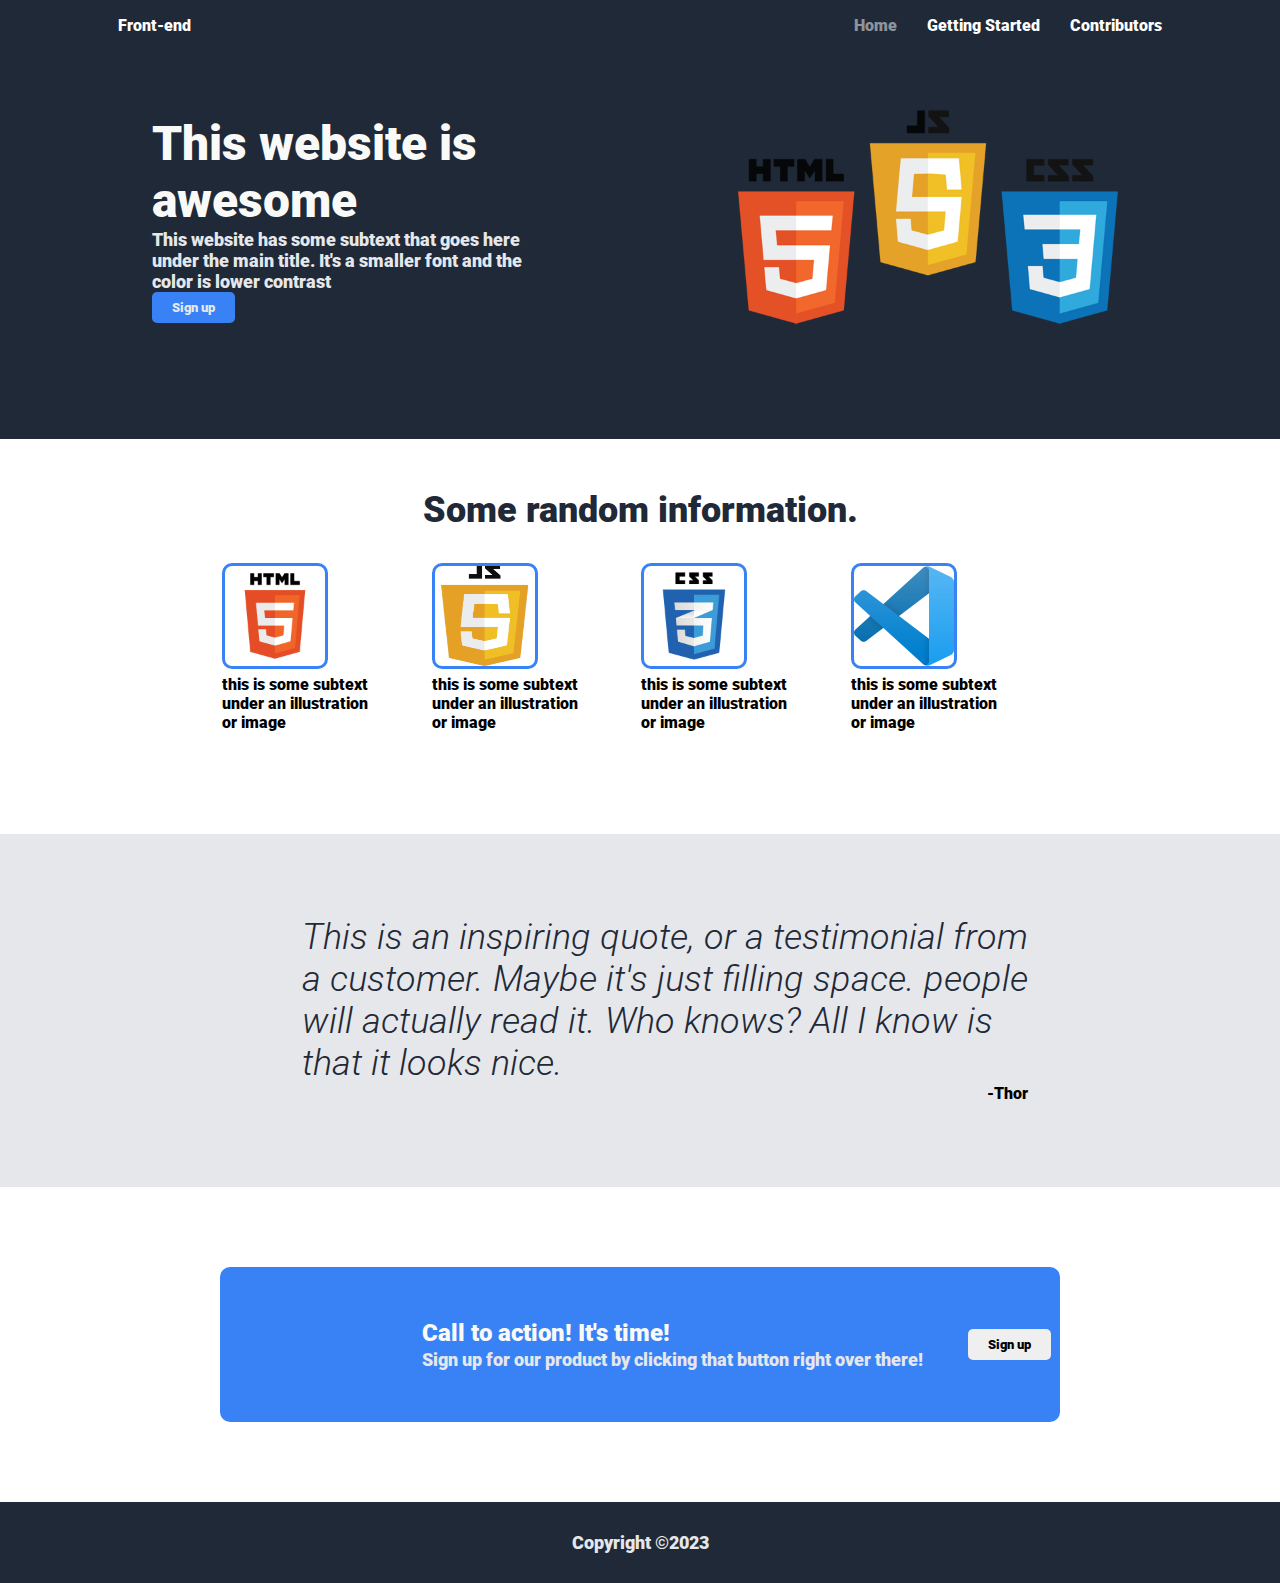
==== commit 87875c7f: "Improvement" ====
--- a/index.html
+++ b/index.html
@@ -61,7 +61,9 @@
         <table class="tablesection3">
             <tr>
                 <td>
-                    <blockquote class="quotetext">This is an inspiring quote, or a testimonial from a customer. Maybe it's just filling space. people will actually read it. Who knows? All I know is that it looks nice.</blockquote>
+                    <blockquote class="quotetext">This is an inspiring quote, or a testimonial from a customer. Maybe
+                        it's just filling space. people will actually read it. Who knows? All I know is that it looks
+                        nice.</blockquote>
                     <p class="thor">-Thor</p>
                 </td>
             </tr>
@@ -89,7 +91,7 @@
     </section>
 
     <footer>
-        <p>Copyright &copy;</p>
+        <p>Copyright ©2023</p>
     </footer>
 </body>
 
--- a/css/style.css
+++ b/css/style.css
@@ -2,11 +2,13 @@
   font-family: "RobotoBlack";
   src: url(../Font_Family/Roboto-Black.ttf) format("truetype");
 }
+
 @font-face {
   font-family: "RobotoBold";
   src: url(../Font_Family/Roboto-Bold.ttf) format("truetype");
   font-weight: bold;
 }
+
 @font-face {
   font-family: "RobotoLightItalic";
   src: url(../Font_Family/Roboto-LightItalic.ttf) format("truetype");
@@ -19,15 +21,17 @@
   padding: 0;
   font-family: "RobotoBlack", sans-serif;
 }
+
 p {
   margin: 0;
   padding: 0;
 }
+
 header {
   background-color: #1f2937;
-  box-shadow: 0px 2px 10px #ccc;
   width: 100%;
-  overflow: hidden;
+  position: fixed;
+  top: 0;
 }
 
 nav {
@@ -57,6 +61,7 @@
 .sparkle {
   opacity: 0.5;
 }
+
 .section-1 {
   background-color: #1f2937;
   padding-left: 150px;
@@ -64,11 +69,13 @@
   padding-top: 100px;
   padding-bottom: 100px;
 }
+
 .awesome {
   font-size: 48px;
   font-weight: 800;
   color: #f9faf8;
 }
+
 .buttonsection1 {
   background-color: #3882f6;
   color: #e5e7eb;
@@ -76,33 +83,40 @@
   border-radius: 5px;
   padding: 8px 20px;
 }
+
 .imgsection1 {
   max-width: 400px;
 }
+
 table {
   width: 100%;
 }
+
 .imgsection1 {
   float: right;
 }
+
 .awesomelower {
   font-size: 18px;
   color: #e5e7eb;
   font-family: "RobotoBlack", sans-serif;
   width: 25rem;
 }
+
 .section-2 {
   padding-left: 220px;
   padding-right: 220px;
   padding-top: 50px;
   padding-bottom: 100px;
 }
+
 .imgsection2 {
   max-height: 100px;
   width: 100px;
   border-radius: 10px;
   border: 3px solid #3882f6;
 }
+
 .informationheadertext {
   padding-bottom: 30px;
   font-size: 36px;
@@ -110,9 +124,11 @@
   color: #1f2937;
   text-align: center;
 }
+
 .tablesection2 {
   text-align: center;
 }
+
 .section-3 {
   background-color: #e5e7eb;
   padding-left: 250px;
@@ -120,6 +136,7 @@
   padding-top: 80px;
   padding-bottom: 80px;
 }
+
 .quotetext {
   font-family: "RobotoLightItalic", sans-serif;
   font-size: 36px;
@@ -130,11 +147,13 @@
   float: inline-start;
   margin-left: 50px;
 }
+
 .thor {
   display: block;
   float: inline-end;
   text-align: right;
 }
+
 .section-4 {
   margin: auto;
   padding-top: 80px;
@@ -142,22 +161,26 @@
   padding-left: 220px;
   padding-right: 220px;
 }
+
 .section4bigger {
   color: #f9faf8;
   font-size: 24px;
   padding-left: 50px;
 }
+
 .section4smaller {
   color: #e5e7eb;
   font-size: 18px;
   padding-left: 50px;
 }
+
 .buttonsection4 {
   border: 1px solid #e5e7eb;
   border-style: none;
   border-radius: 5px;
   padding: 8px 20px;
 }
+
 .section4label {
   border-radius: 10px;
   padding-left: 150px;
@@ -168,6 +191,7 @@
   top: 0;
   background-color: #3882f6;
 }
+
 footer {
   background-color: #1f2937;
   color: #e5e7eb;
@@ -175,4 +199,4 @@
   padding-top: 30px;
   padding-bottom: 30px;
   text-align: center;
-}
+}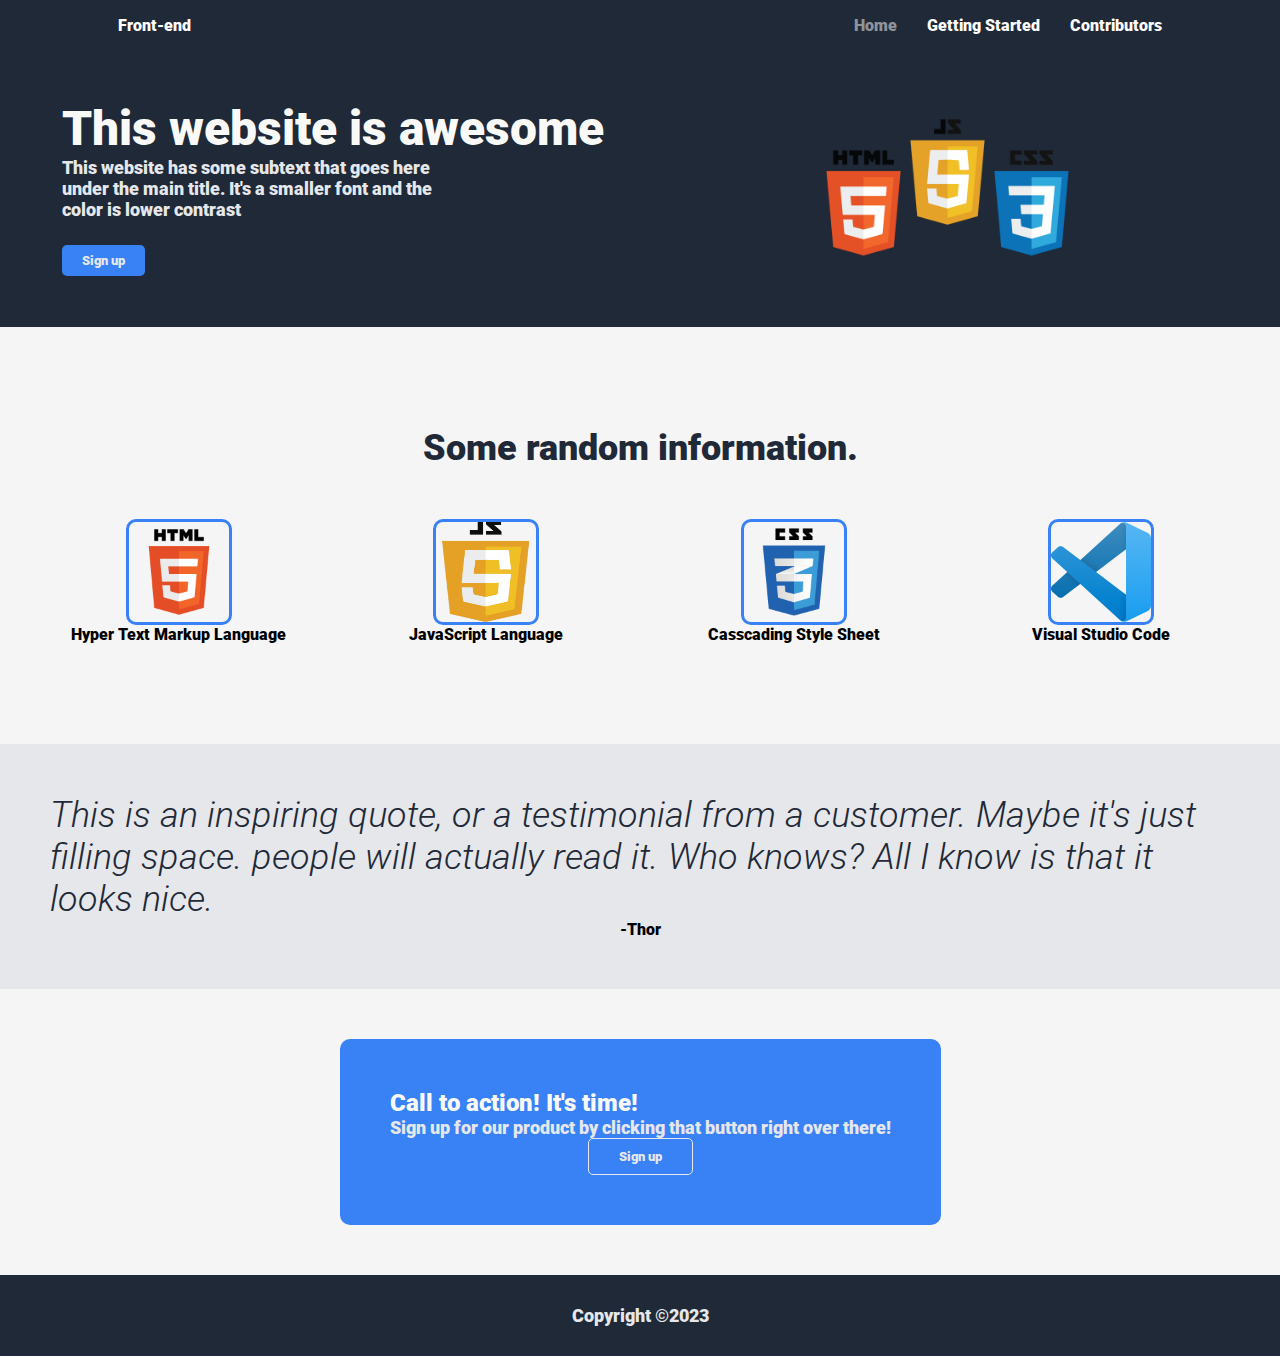
==== commit 32cf4799: "Change style.css and index" ====
--- a/index.html
+++ b/index.html
@@ -16,7 +16,7 @@
 <body>
     <header>
         <nav>
-            <a href="./index.html">Front-end</a>
+            <a class="logo">Front-end</a>
             <div class="topnav-right">
                 <a class="sparkle" href="./index.html">Home</a>
                 <a href="./pages/gettingstarted.html">Getting Started</a>
@@ -24,72 +24,68 @@
             </div>
         </nav>
     </header>
-
-    <section class="section-1">
-        <table>
-            <tr>
-                <td>
-                    <h1 class="awesome">This website is <br> awesome</h1>
-                    <p class="awesomelower">This website has some subtext that goes here under the main title. It's a
-                        smaller font and the color is lower contrast</p>
-                    <button title="button" type="button" class="btn buttonsection1">Sign up</button>
-                </td>
-                <td><img class="imgsection1" src="./images/html5-js-css3.png" alt="HTML5 logo, JS logo, CSS3 logo"></td>
-            </tr>
-        </table>
-    </section>
-
-    <section class="section-2">
-        <table>
-            <caption class="informationheadertext">Some random information.</caption>
-            <tr>
-                <td><img class="imgsection2" src="./images/html5.png" alt="html logo"></td>
-                <td><img class="imgsection2" src="./images/js.png" alt="js logo"></td>
-                <td><img class="imgsection2" src="./images/css3.png" alt="css3 logo"></td>
-                <td><img class="imgsection2" src="./images/vsc.png" alt="vsc logo"></td>
-            </tr>
-            <tr>
-                <td>this is some subtext <br> under an illustration <br> or image</td>
-                <td>this is some subtext <br> under an illustration <br> or image</td>
-                <td>this is some subtext <br> under an illustration <br> or image</td>
-                <td>this is some subtext <br> under an illustration <br> or image</td>
-            </tr>
-        </table>
-    </section>
-
-    <section class="section-3">
-        <table class="tablesection3">
-            <tr>
-                <td>
-                    <blockquote class="quotetext">This is an inspiring quote, or a testimonial from a customer. Maybe
-                        it's just filling space. people will actually read it. Who knows? All I know is that it looks
+    <main>
+        <section class="section-1">
+            <div class="fig-captions1">
+                <figure>
+                    <figcaption class="awesome">This website is awesome
+                        <figcaption class="awesomelower">This website has some
+                            subtext that goes here under the main title. It's
+                            a
+                            smaller font and the color is lower contrast</figcaption>
+                        <button title="button" type="button" class="btn buttonsection1">Sign up</button>
+                    </figcaption>
+                </figure>
+                <figure><img class="imgsection1" src="./images/html5-js-css3.png" alt="HTML5 logo, JS logo, CSS3 logo">
+                </figure>
+            </div>
+        </section>
+        <section class="section-2">
+            <h3 class="informationheadertext">Some random information.</h3>
+            <div class="fig-captions">
+                <figure>
+                    <img class="imgsection2" src="./images/html5.png" alt="html logo">
+                    <figcaption>Hyper Text Markup Language</figcaption>
+                </figure>
+                <figure>
+                    <img class="imgsection2" src="./images/js.png" alt="js logo">
+                    <figcaption>JavaScript Language</figcaption>
+                </figure>
+                <figure>
+                    <img class="imgsection2" src="./images/css3.png" alt="css3 logo">
+                    <figcaption>Casscading Style Sheet</figcaption>
+                </figure>
+                <figure>
+                    <img class="imgsection2" src="./images/vsc.png" alt="vsc logo">
+                    <figcaption>Visual Studio Code</figcaption>
+                </figure>
+            </div>
+        </section>
+        <section class="section-3">
+            <div class="fig-captions">
+                <figure>
+                    <blockquote class="quotetext">This is an inspiring quote, or a testimonial from a customer.
+                        Maybe
+                        it's just filling space. people will actually read it. Who knows? All I know is that it
+                        looks
                         nice.</blockquote>
                     <p class="thor">-Thor</p>
-                </td>
-            </tr>
-            <tr>
-                <td>
-
-                </td>
-            </tr>
-        </table>
-    </section>
-
-    <section class="section-4">
-        <label class="section4label" for="">
-            <table class="section4table">
-                <tr>
-                    <td class="section4bigger">Call to action! It's time!</td>
-                    <td rowspan="2"><button title="button" type="button" class="btn btn-primary buttonsection4">Sign
-                            up</button></td>
-                </tr>
-                <tr>
-                    <td class="section4smaller">Sign up for our product by clicking that button right over there!</td>
-                </tr>
-            </table>
-        </label>
-    </section>
-
+                </figure>
+            </div>
+        </section>
+        <section class="section-4">
+            <div class="fig-captions1 section4label">
+                <figure>
+                    <figcaption class="section4bigger">Call to action! It's time!
+                        <p class="section4smaller">Sign up for our product by clicking that button right over there!</p>
+                    </figcaption>
+                </figure>
+                <figure><button title="button" type="button" class="buttonsection4">Sign
+                        up</button>
+                </figure>
+            </div>
+        </section>
+    </main>
     <footer>
         <p>Copyright ©2023</p>
     </footer>
--- a/css/style.css
+++ b/css/style.css
@@ -22,9 +22,14 @@
   font-family: "RobotoBlack", sans-serif;
 }
 
-p {
-  margin: 0;
-  padding: 0;
+body {
+  display: flex;
+  flex-direction: column;
+  flex-wrap: wrap;
+  align-items: center;
+  justify-content: center;
+  background-color: #f5f5f5;
+  width: 100%;
 }
 
 header {
@@ -58,16 +63,20 @@
   opacity: 0.5;
 }
 
+main {
+  display: flex;
+  flex-direction: column;
+  flex: 1;
+}
+
 .sparkle {
   opacity: 0.5;
 }
 
 .section-1 {
   background-color: #1f2937;
-  padding-left: 150px;
-  padding-right: 150px;
-  padding-top: 100px;
-  padding-bottom: 100px;
+  margin-bottom: 50px;
+  margin-top: 50px;
 }
 
 .awesome {
@@ -85,15 +94,7 @@
 }
 
 .imgsection1 {
-  max-width: 400px;
-}
-
-table {
-  width: 100%;
-}
-
-.imgsection1 {
-  float: right;
+  max-height: 150px;
 }
 
 .awesomelower {
@@ -104,10 +105,8 @@
 }
 
 .section-2 {
-  padding-left: 220px;
-  padding-right: 220px;
-  padding-top: 50px;
-  padding-bottom: 100px;
+  margin-bottom: 50px;
+  margin-top: 50px;
 }
 
 .imgsection2 {
@@ -117,24 +116,43 @@
   border: 3px solid #3882f6;
 }
 
+figure {
+  display: flex;
+  flex-direction: column;
+  flex: 1;
+  align-items: center;
+}
+
+.fig-captions {
+  display: flex;
+  flex-wrap: wrap;
+  flex-direction: row;
+  justify-content: space-between;
+  gap: 50px;
+  align-items: center;
+  padding: 50px;
+}
+
+.fig-captions1 {
+  display: flex;
+  flex-wrap: wrap;
+  flex-direction: row;
+  justify-content: space-between;
+  gap: 50px;
+  align-items: center;
+  padding: 50px;
+}
+
 .informationheadertext {
-  padding-bottom: 30px;
   font-size: 36px;
   font-weight: 800;
   color: #1f2937;
   text-align: center;
 }
 
-.tablesection2 {
-  text-align: center;
-}
-
 .section-3 {
   background-color: #e5e7eb;
-  padding-left: 250px;
-  padding-right: 250px;
-  padding-top: 80px;
-  padding-bottom: 80px;
+
 }
 
 .quotetext {
@@ -145,7 +163,6 @@
   display: block;
   text-align: left;
   float: inline-start;
-  margin-left: 50px;
 }
 
 .thor {
@@ -156,36 +173,34 @@
 
 .section-4 {
   margin: auto;
-  padding-top: 80px;
-  padding-bottom: 80px;
-  padding-left: 220px;
-  padding-right: 220px;
+  margin-bottom: 50px;
+  margin-top: 50px;
 }
 
 .section4bigger {
   color: #f9faf8;
   font-size: 24px;
-  padding-left: 50px;
 }
 
 .section4smaller {
   color: #e5e7eb;
   font-size: 18px;
-  padding-left: 50px;
 }
 
 .buttonsection4 {
   border: 1px solid #e5e7eb;
-  border-style: none;
   border-radius: 5px;
-  padding: 8px 20px;
+  padding-top: 10px;
+  padding-bottom: 10px;
+  padding-left: 30px;
+  padding-right: 30px;
+  background-color: #3882f6;
+  color: #e5e7eb;
+  border-style: solid;
 }
 
 .section4label {
   border-radius: 10px;
-  padding-left: 150px;
-  padding-top: 50px;
-  padding-bottom: 50px;
   margin-left: auto;
   display: block;
   top: 0;
@@ -199,4 +214,59 @@
   padding-top: 30px;
   padding-bottom: 30px;
   text-align: center;
+  width: 100%;
+}
+
+@media only screen and (max-width: 992px) {
+  .logo {
+    display: none;
+  }
+
+  main {
+    width: 100%;
+  }
+
+  nav {
+    padding: 30px 0;
+    justify-content: center;
+  }
+
+  .topnav-right {
+    display: flex;
+    justify-content: space-between;
+    align-items: center;
+  }
+}
+
+@media only screen and (max-width: 992px) {
+  .logo {
+    display: none;
+  }
+
+  nav {
+    padding: 30px 0;
+    justify-content: center;
+  }
+
+  .topnav-right {
+    display: flex;
+    justify-content: space-between;
+    align-items: center;
+  }
+
+  .awesome {
+    font-size: 24px;
+    font-weight: 800;
+    color: #f9faf8;
+  }
+
+  .awesomelower {
+    font-size: 10px;
+    color: #e5e7eb;
+    font-family: "RobotoBlack", sans-serif;
+    width: 25rem;
+  }
+  .imgsection1 {
+    height: auto;
+  }
 }